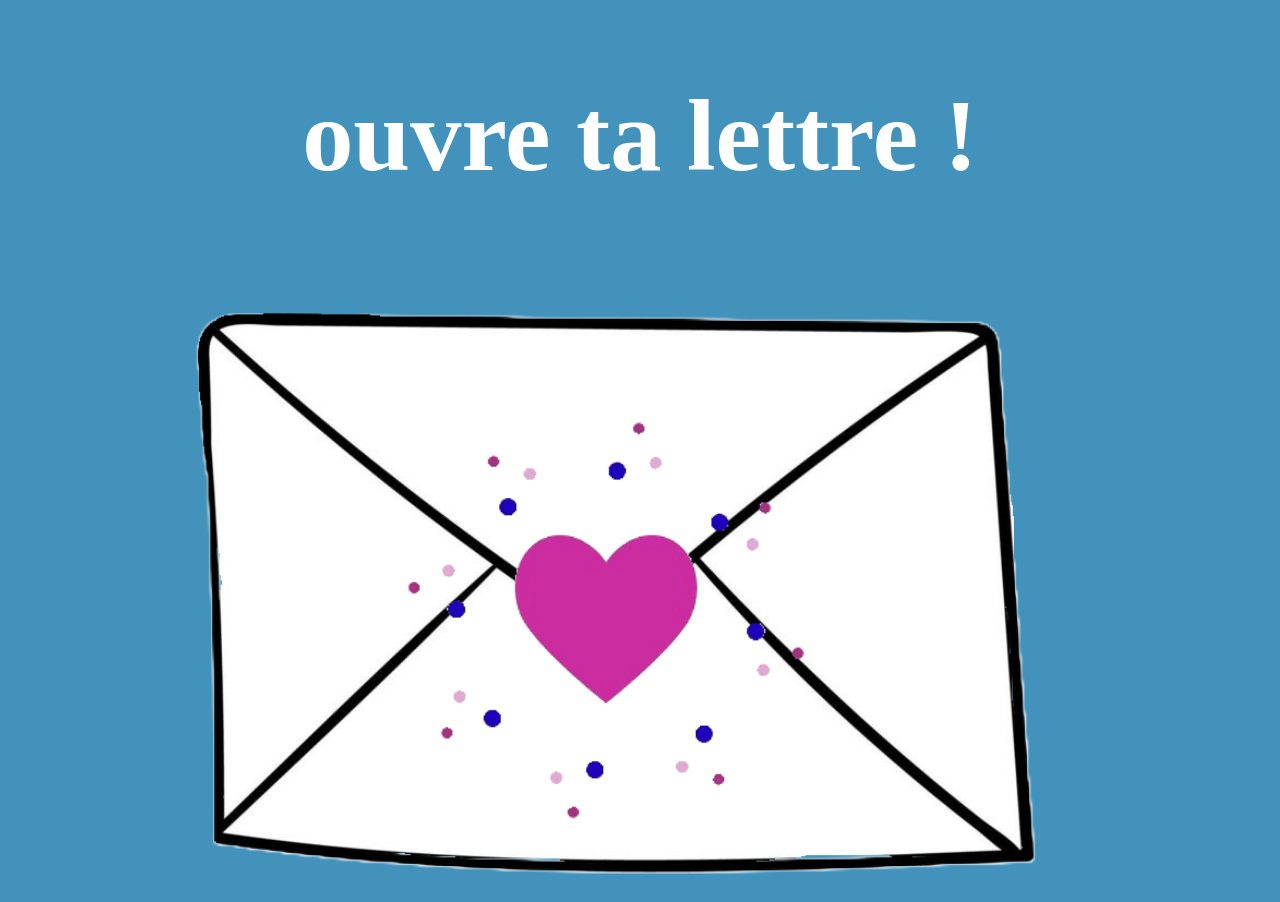
==== index.html @ 7de3fec5 "commit anaele" ====
<!DOCTYPE html>
<html lang="fr">

<head>
    <meta charset="UTF-8">
    <meta name="viewport" content="width=device-width, initial-scale=1.0">
    <link rel="stylesheet" href="stylindex.css">
    <link rel="icon" href="img/gateau.png" type="image/png">
    <title>Anniv Anëlle</title>
</head>

<body>
    <div id="fond">
        <h1>ouvre ta lettre !</h1>
        <div class="container">
            <img class="lettre" src="img/lettre2.png">
            <a href="anniv.html"><img class="coeurG" src="img/coeur.gif"></a>
        </div>
    </div>
</body>

</html>
---- stylindex.css ----
body{
    background-color: rgb(66, 146, 187);
}

#fond{
    width: 90%;
    margin: 0 auto;
    text-align: center;
    align-content: center;

    .container{
        position: relative;
        align-items: center;
        justify-content: center;
    }

    img{
        max-width: 100%;
    }
    .lettre {
        display: flex;
        position: absolute;
        z-index: 1;
        height: 50vw;
        transform: translate(12%, 0%);
    }

    .coeurG {
        position: absolute;
        z-index: 3;
        height: 40vw;
        transform: translate(-55%, 20%);
    }

    h1{

        text-align: center;
        font-family: cursive;
        color: rgb(255, 255, 255);
        font-size: 8vw;
    }
}
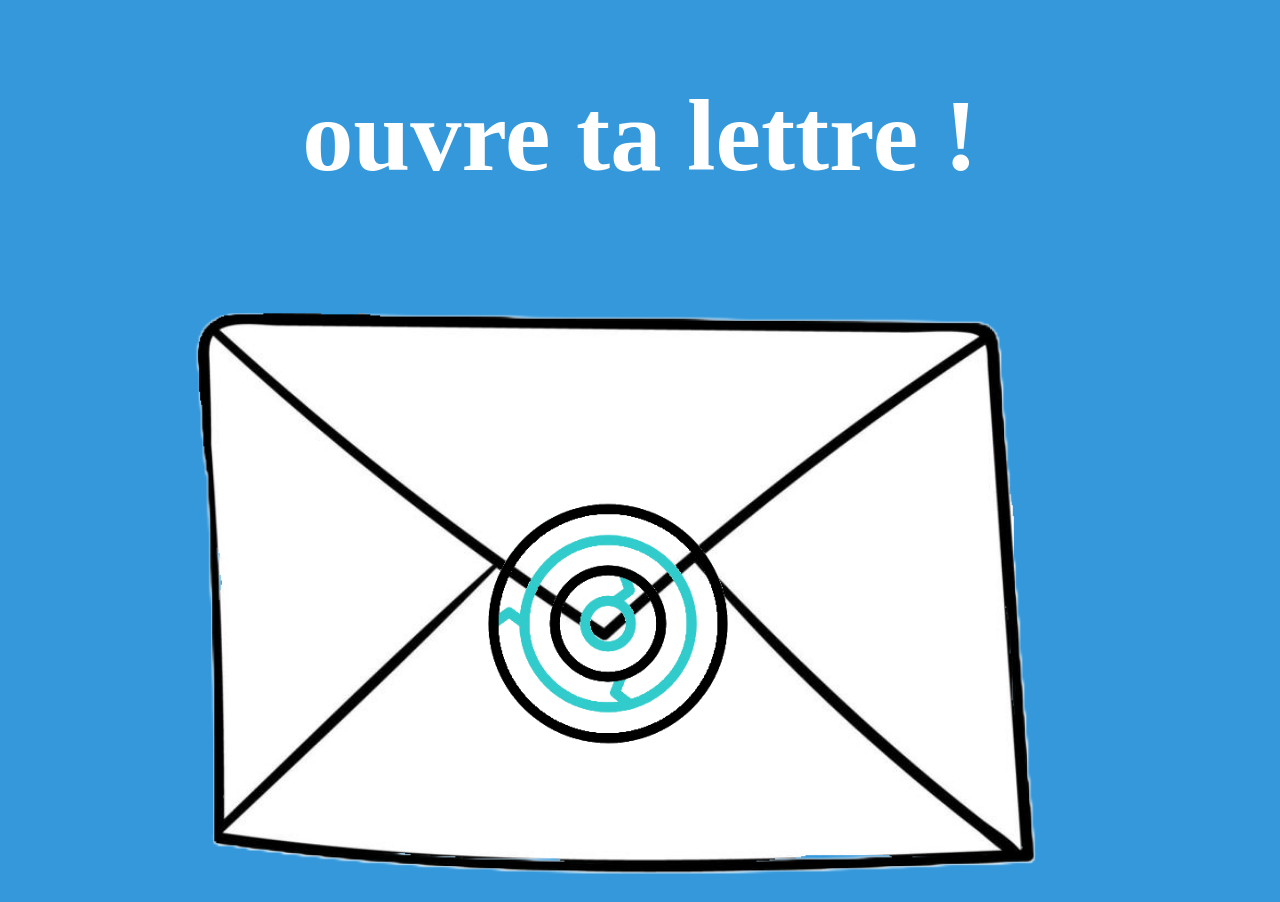
==== commit 34459884: "commit 1" ====
--- a/index.html
+++ b/index.html
@@ -6,7 +6,7 @@
     <meta name="viewport" content="width=device-width, initial-scale=1.0">
     <link rel="stylesheet" href="stylindex.css">
     <link rel="icon" href="img/gateau.png" type="image/png">
-    <title>Anniv Anëlle</title>
+    <title>Fête papa</title>
 </head>
 
 <body>
@@ -14,7 +14,7 @@
         <h1>ouvre ta lettre !</h1>
         <div class="container">
             <img class="lettre" src="img/lettre2.png">
-            <a href="anniv.html"><img class="coeurG" src="img/coeur.gif"></a>
+            <a href="page.html"><img class="coeurG" src="img/charglettr.gif"></a>
         </div>
     </div>
 </body>
--- a/stylindex.css
+++ b/stylindex.css
@@ -1,5 +1,5 @@
 body{
-    background-color: rgb(66, 146, 187);
+    background-color: #3498db;
 }
 
 #fond{
@@ -28,8 +28,8 @@
     .coeurG {
         position: absolute;
         z-index: 3;
-        height: 40vw;
-        transform: translate(-55%, 20%);
+        height: 25vw;
+        transform: translate(-60%, 63%);
     }
 
     h1{
@@ -38,5 +38,4 @@
         font-family: cursive;
         color: rgb(255, 255, 255);
         font-size: 8vw;
-    }
-}+    }
